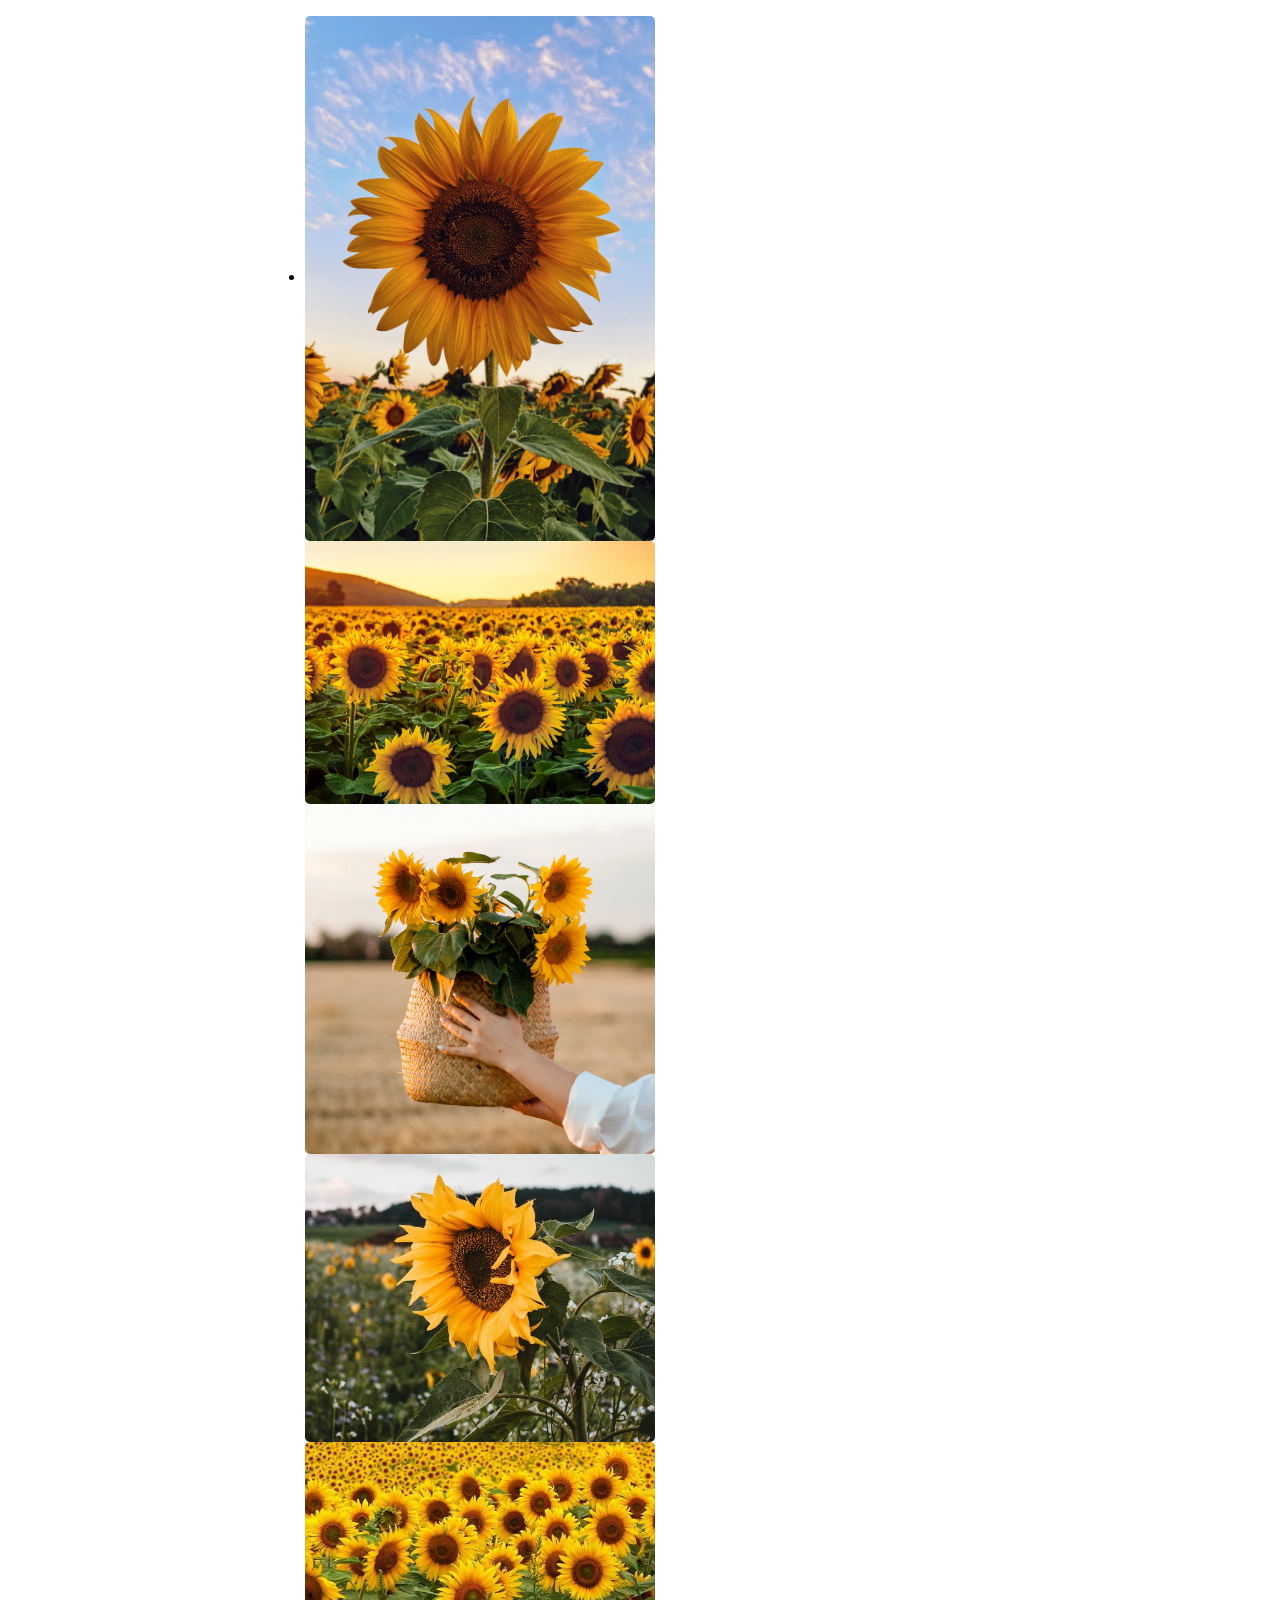
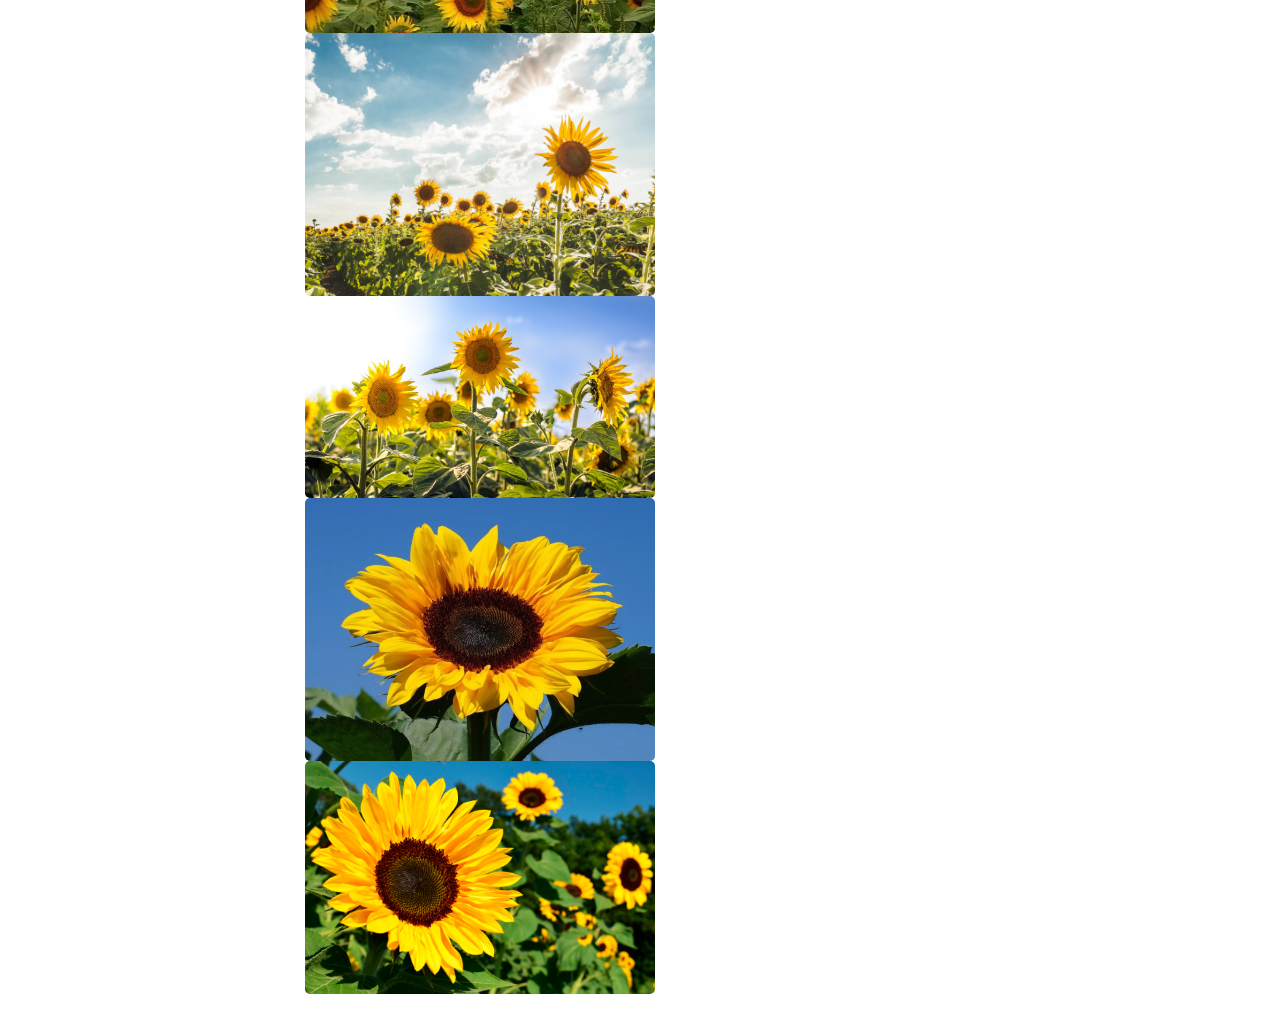
==== plants.html @ ade7ce70 "Website created" ====
<!DOCTYPE html>
<html lang="en">

<head>
    <meta charset="UTF-8">
    <meta http-equiv="X-UA-Compatible" content="IE=edge">
    <meta name="viewport" content="width=device-width, initial-scale=1.0">
    <link rel="stylesheet" href="style.css">
    <title>Plant Page</title>
</head>

<body>
    <div class="container">

        <ul class="image-gallery">
            <li>
                <img src="./img/Girasol1.webp" alt="Girasol 1">
                <img src="./img/girasol2.webp" alt="Girasol 2">
                <img src="./img/girasol3.webp" alt="Girasol 3">
                <img src="./img/girasol4.jpg" alt="Girasol 4">
                <img src="./img/girasol5.jpg" alt="Girasol 5">
                <img src="./img/girasol6.webp" alt="Girasol 6">
                <img src="./img/girasol7.jpg" alt="Girasol 7">
                <img src="./img/girasol8.webp" alt="Girasol 8">
                <img src="./img/girasol9.jpg" alt="Girasol 9">
                <div class="overlay"><span>Girasol</span></div>
            </li>
        </ul>
    </div>
</body>

</html>
---- style.css ----
.image-gallery {
    display: flex;
    flex-wrap: wrap;
    justify-content: center;
    gap: 10px;
}

.image-gallery > li {
    flex-basis: 350px;
    position: relative;
    cursor: pointer;
}

.image-gallery li img {
    object-fit: cover;
    max-width: 100%;
    height: auto;
    vertical-align: middle;
    border-radius: 5px;
}

.image-gallery::after {
    content: "";
    flex-basis: 350px;
}

.overlay {
    position: absolute;
    width: 100%;
    height: 100%;
    background: rgba(57, 57, 57, 0.502);
    top: 0;
    left: 0;
    transform: scale(0);
    transition: all 0.2s 0.1s ease-in-out;
    color: #fff;
    border-radius: 5px;
    display: flex;
    align-items: center;
    justify-content: center;
}

.image-gallery li:hover .overlay {
    transform: scale(1);
}
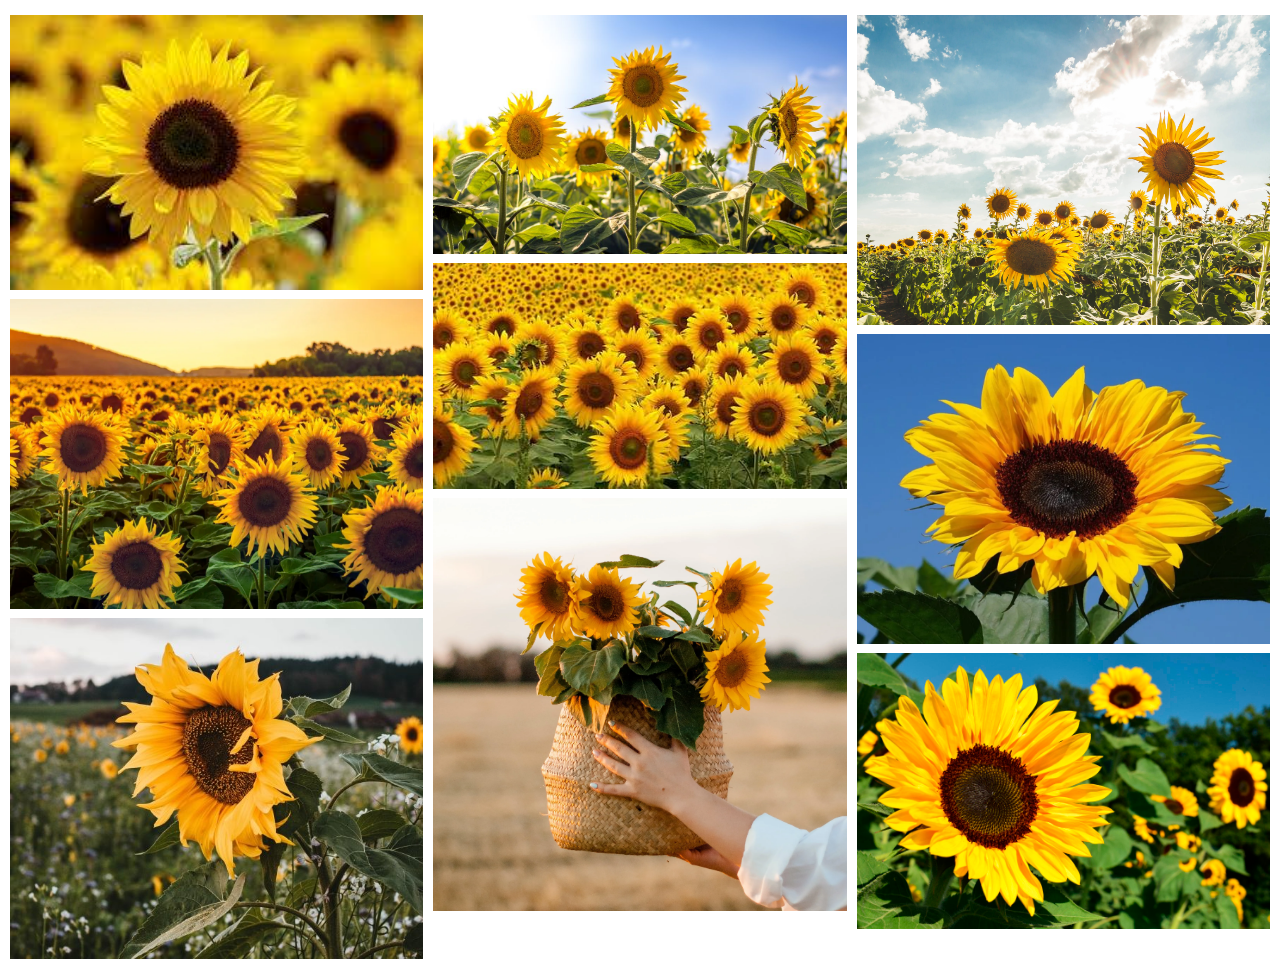
==== commit 2630c6b6: "images accommodated" ====
--- a/plants.html
+++ b/plants.html
@@ -10,23 +10,27 @@
 </head>
 
 <body>
-    <div class="container">
+    <div class="row">
 
-        <ul class="image-gallery">
-            <li>
-                <img src="./img/Girasol1.webp" alt="Girasol 1">
-                <img src="./img/girasol2.webp" alt="Girasol 2">
-                <img src="./img/girasol3.webp" alt="Girasol 3">
-                <img src="./img/girasol4.jpg" alt="Girasol 4">
-                <img src="./img/girasol5.jpg" alt="Girasol 5">
-                <img src="./img/girasol6.webp" alt="Girasol 6">
-                <img src="./img/girasol7.jpg" alt="Girasol 7">
-                <img src="./img/girasol8.webp" alt="Girasol 8">
-                <img src="./img/girasol9.jpg" alt="Girasol 9">
-                <div class="overlay"><span>Girasol</span></div>
-            </li>
-        </ul>
-    </div>
+        <div class="column">
+            <img src="./img/Girasol1.webp" alt="Girasol 1">
+            <img src="./img/girasol2.webp" alt="Girasol 2">
+            <img src="./img/girasol4.jpg" alt="Girasol 4">
+        </div>
+
+        <div class="column">
+            <img src="./img/girasol7.jpg" alt="Girasol 7">
+            <img src="./img/girasol5.jpg" alt="Girasol 5">
+            <img src="./img/girasol3.webp" alt="Girasol 3">
+        </div>
+
+        <div class="column">
+            <img src="./img/girasol6.webp" alt="Girasol 6">
+            <img src="./img/girasol8.webp" alt="Girasol 8">
+            <img src="./img/girasol9.jpg" alt="Girasol 9">
+        </div>
+    
+    </div>    
 </body>
 
 </html>--- a/style.css
+++ b/style.css
@@ -1,45 +1,27 @@
-.image-gallery {
-    display: flex;
-    flex-wrap: wrap;
-    justify-content: center;
-    gap: 10px;
+*{
+    box-sizing: border-box;
 }
 
-.image-gallery > li {
-    flex-basis: 350px;
-    position: relative;
-    cursor: pointer;
+body{
+    margin: 0;
+    padding: 0;
 }
 
-.image-gallery li img {
-    object-fit: cover;
-    max-width: 100%;
-    height: auto;
-    vertical-align: middle;
-    border-radius: 5px;
+img{
+    width: 100%;
 }
 
-.image-gallery::after {
-    content: "";
-    flex-basis: 350px;
+.row{
+    display: flex;
+    padding: 5px;
+    flex-wrap: wrap;
 }
 
-.overlay {
-    position: absolute;
-    width: 100%;
-    height: 100%;
-    background: rgba(57, 57, 57, 0.502);
-    top: 0;
-    left: 0;
-    transform: scale(0);
-    transition: all 0.2s 0.1s ease-in-out;
-    color: #fff;
-    border-radius: 5px;
-    display: flex;
-    align-items: center;
-    justify-content: center;
+.column{
+    flex: 25%;
+    padding: 5px;
 }
 
-.image-gallery li:hover .overlay {
-    transform: scale(1);
-}+.column img{
+    margin-top: 5px;
+}
